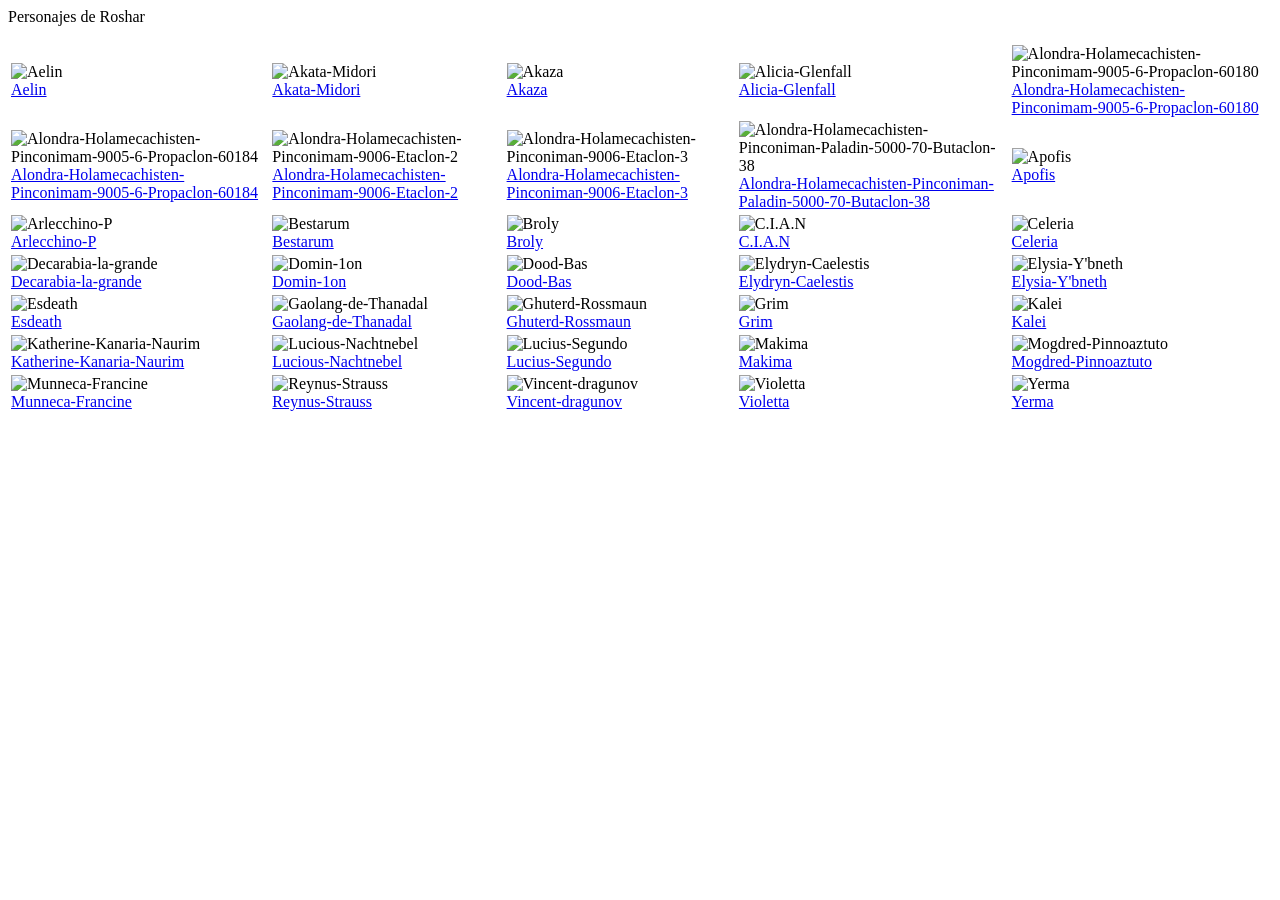
==== index.html @ d84589d8 "Add files via upload" ====
<html>
  
  <head>
    
    <link rel="stylesheet" href="index.css">
    
  </head>
  
  <body>
    
    <título> Personajes de Roshar </título>
    <p></p>
    <table id="tabla"></table>
    <script src="index.js"></script>
    
  </body>
  
</html>
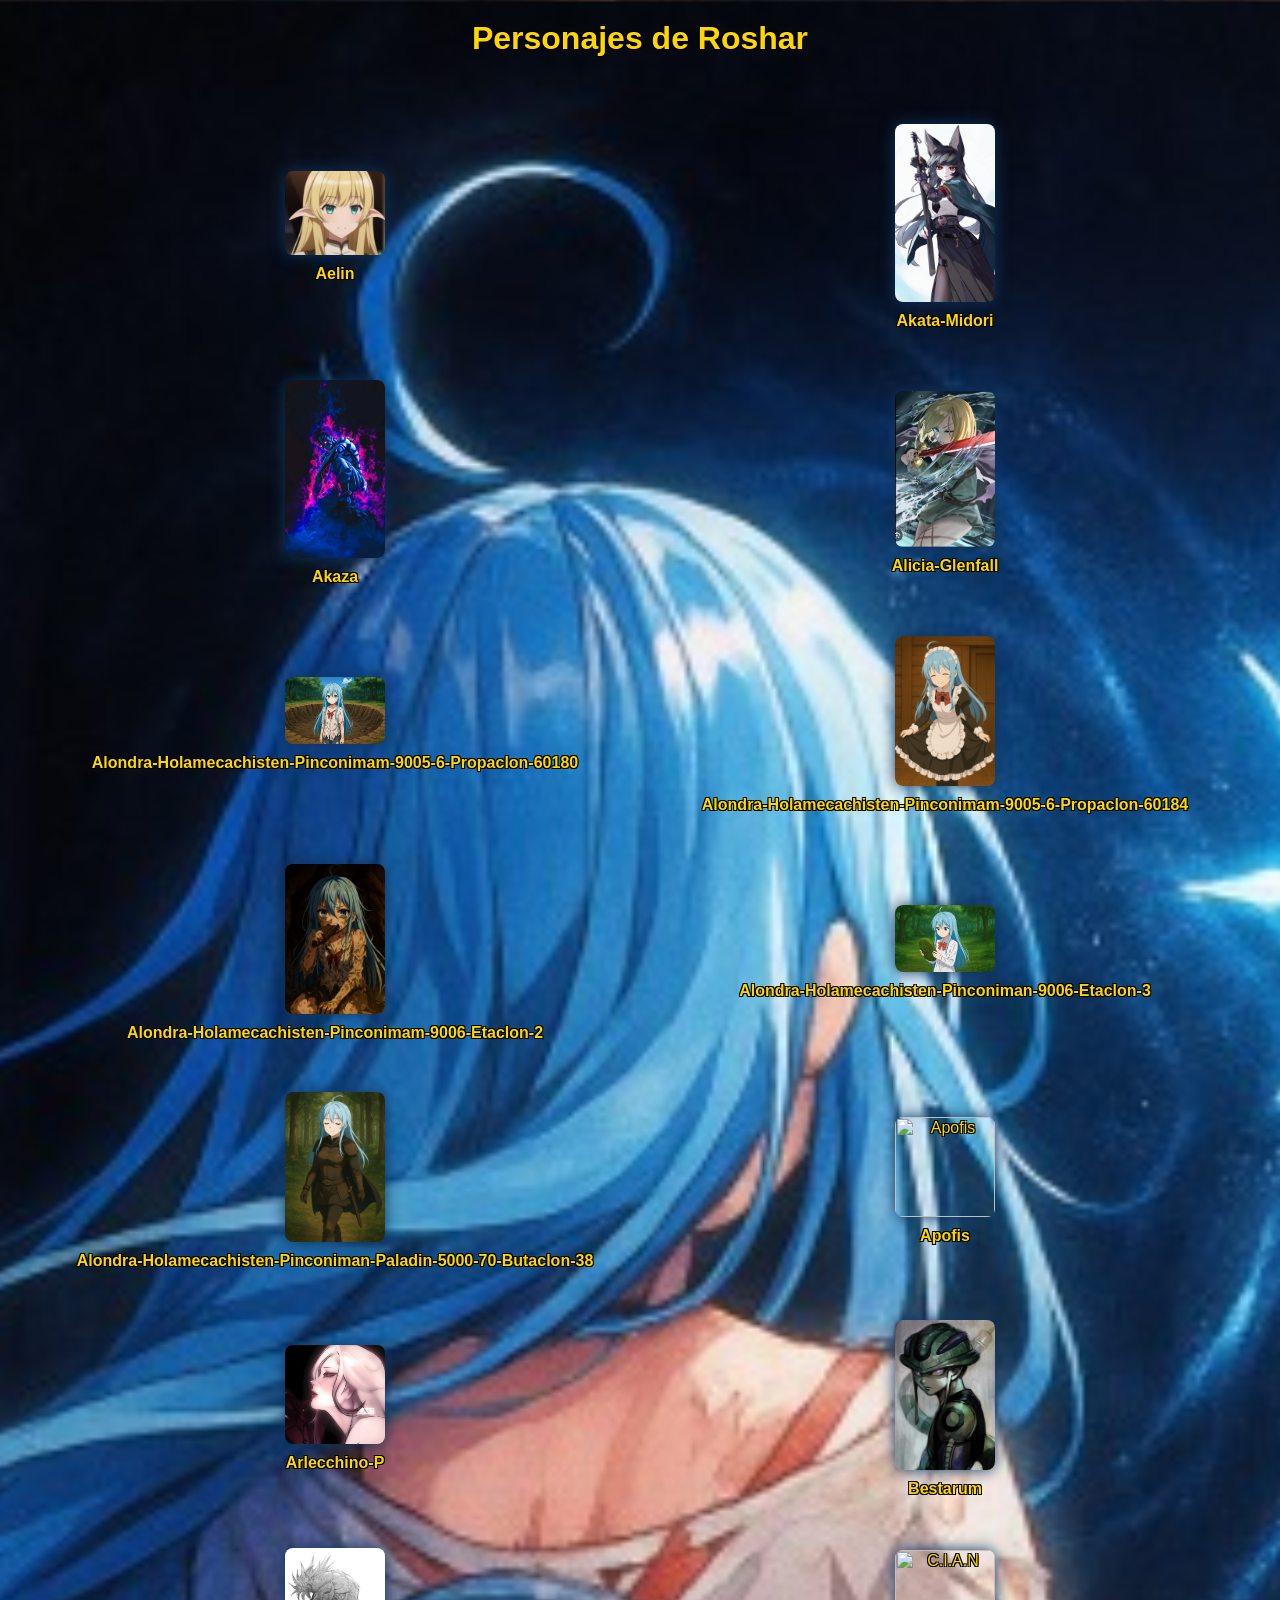
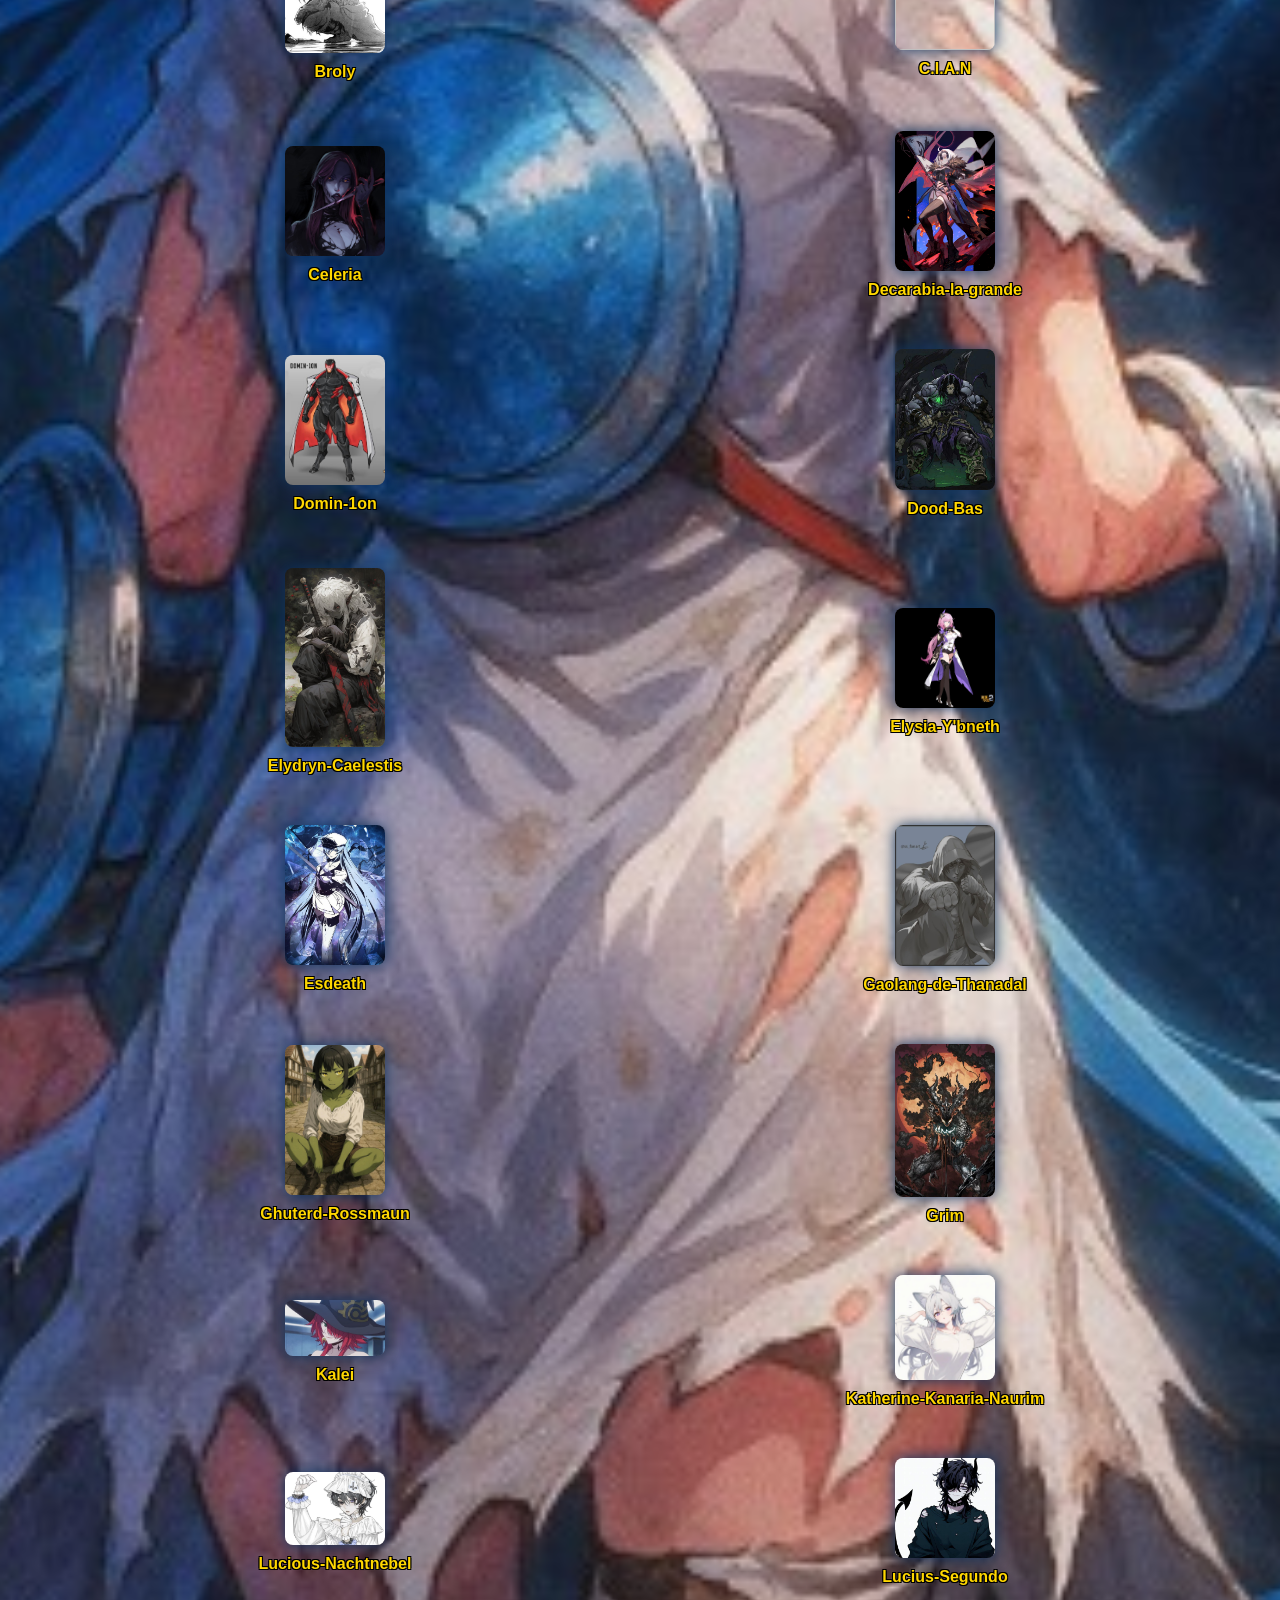
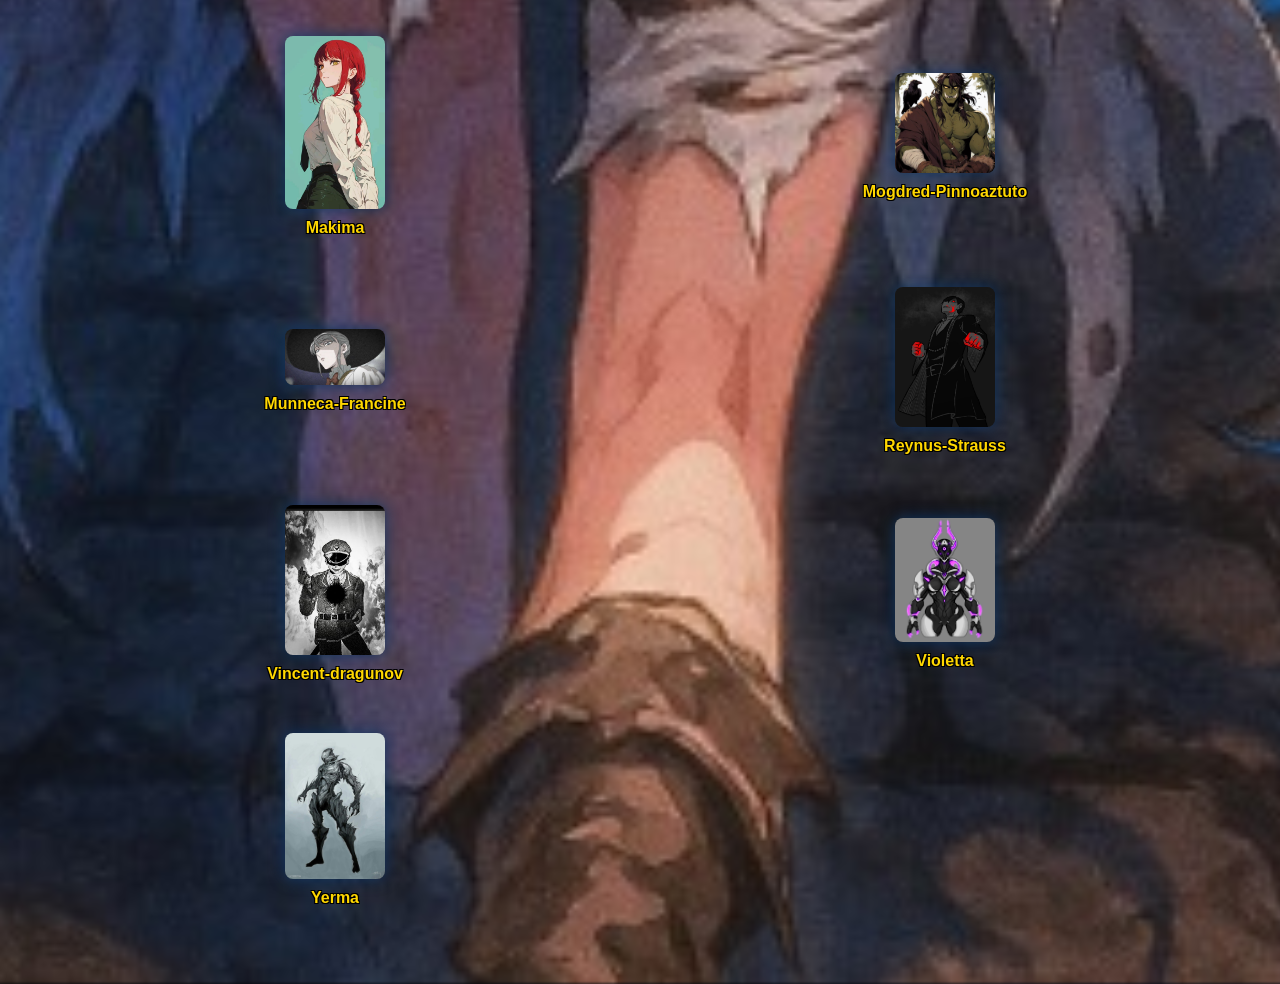
==== commit d563f3c4: "Update index.html" ====
--- a/index.html
+++ b/index.html
@@ -8,11 +8,11 @@
   
   <body>
     
-    <título> Personajes de Roshar </título>
+    <h1> Personajes de Roshar </título>
     <p></p>
     <table id="tabla"></table>
     <script src="index.js"></script>
     
   </body>
   
-</html>+</html>
--- a/index.css
+++ b/index.css
@@ -0,0 +1,73 @@
+body {
+  font-family: 'Segoe UI', sans-serif;
+  color: #FFD700;
+  text-align: center;
+  margin: 0;
+  padding: 20px;
+  background-image: url("./fondo.jpg");
+  background-size: cover;
+  background-position: center center;
+  text-shadow: 
+    -1px -1px 0 black,
+     1px -1px 0 black,
+    -1px  1px 0 black,
+     1px  1px 0 black;
+}
+
+#fichas-container {
+  position: absolute;      /* se coloca sobre el fondo */
+  top: 150px;              /* ajusta según el título */
+  left: 0;
+  right: 0;
+  bottom: 0;
+  margin: auto;
+  width: 90%;              /* ancho del área de fichas */
+  height: 70%;             /* alto del área de fichas */
+  overflow-y: auto;        /* scroll vertical independiente */
+  overflow-x: hidden;      /* evita scroll horizontal */
+  background: transparent; /* invisible, no tapa el fondo */
+}
+
+.titulo {
+  font-size: 7.5em;
+  color: #FFD700;
+  text-shadow: 2px 2px 8px #000;
+  margin-bottom: 20px;
+}
+
+table {
+  margin: auto;
+  border-collapse: separate;
+  border-spacing: 20px;
+  width: 100%;
+}
+
+td {
+  padding: 15px;
+  border: none;
+  width: 150px;
+  border-radius: 10px;
+  text-align: center;
+  vertical-align: middle;
+}
+
+td img {
+  display: inline-block;
+  margin: 0 auto 10px;
+  border-radius: 8px;
+  box-shadow: 0 0 15px #0f3460;
+  width: 100px;
+  height: auto;
+}
+
+td p a {
+  text-decoration: none;
+  color: #FFD700;
+  font-weight: bold;
+  transition: color 0.3s;
+  text-shadow: 
+    -1px -1px 0 black,
+     1px -1px 0 black,
+    -1px  1px 0 black,
+     1px  1px 0 black;
+}
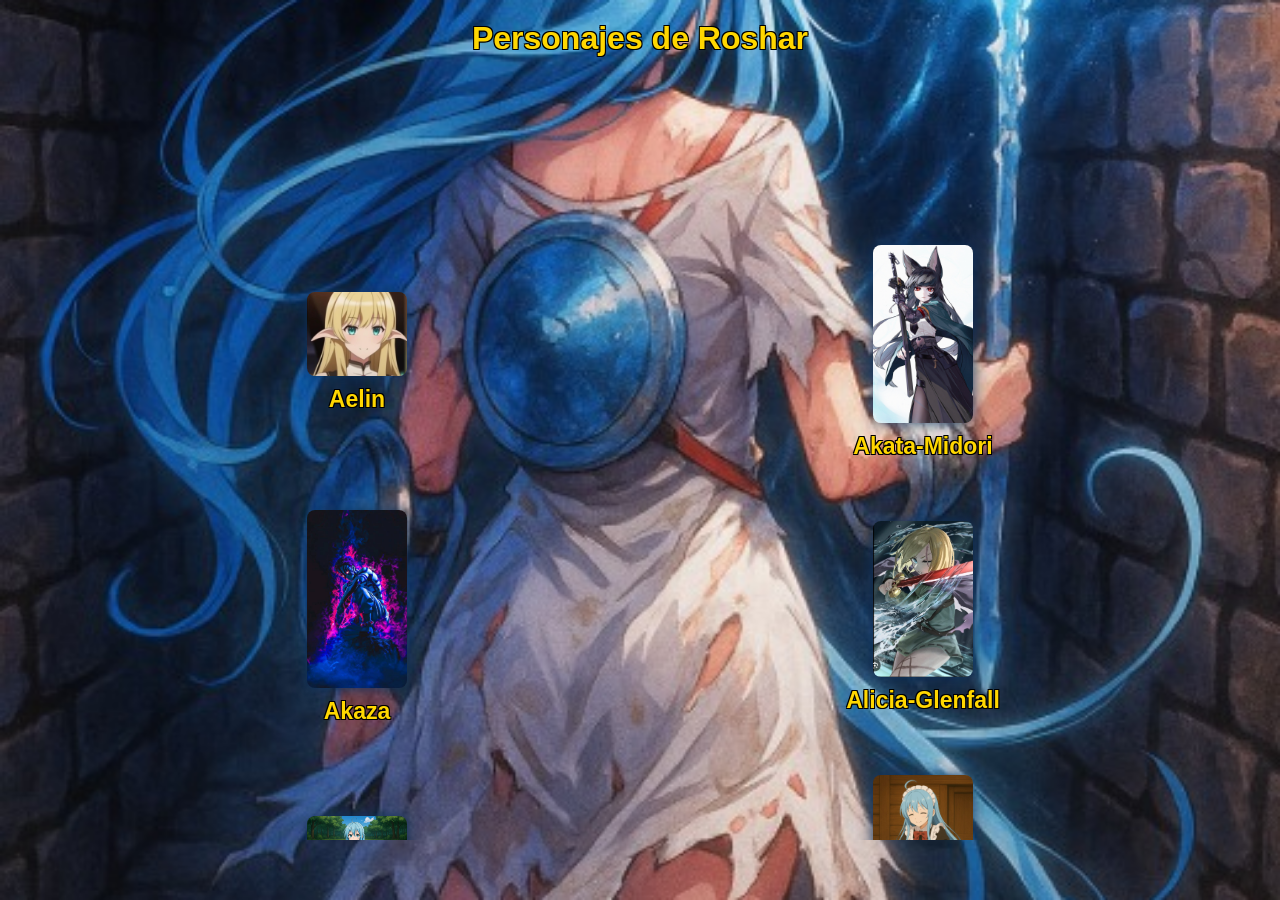
==== commit b4aa14e4: "Update index.html" ====
--- a/index.html
+++ b/index.html
@@ -10,9 +10,10 @@
     
     <h1> Personajes de Roshar </título>
     <p></p>
-    <table id="tabla"></table>
-    <script src="index.js"></script>
-    
+    <div id="fichas-container">
+        <table id="tabla"></table>
+        <script src="index.js"></script>
+    </div>
   </body>
   
 </html>
--- a/index.css
+++ b/index.css
@@ -60,7 +60,13 @@
   height: auto;
 }
 
+td p {
+  font-size: 1.2em;        /* aumenta el tamaño relativo */
+  margin: 5px 0 0;         /* espacio arriba */
+}
+
 td p a {
+  font-size: 1.2em;        /* asegura que el enlace también sea grande */
   text-decoration: none;
   color: #FFD700;
   font-weight: bold;
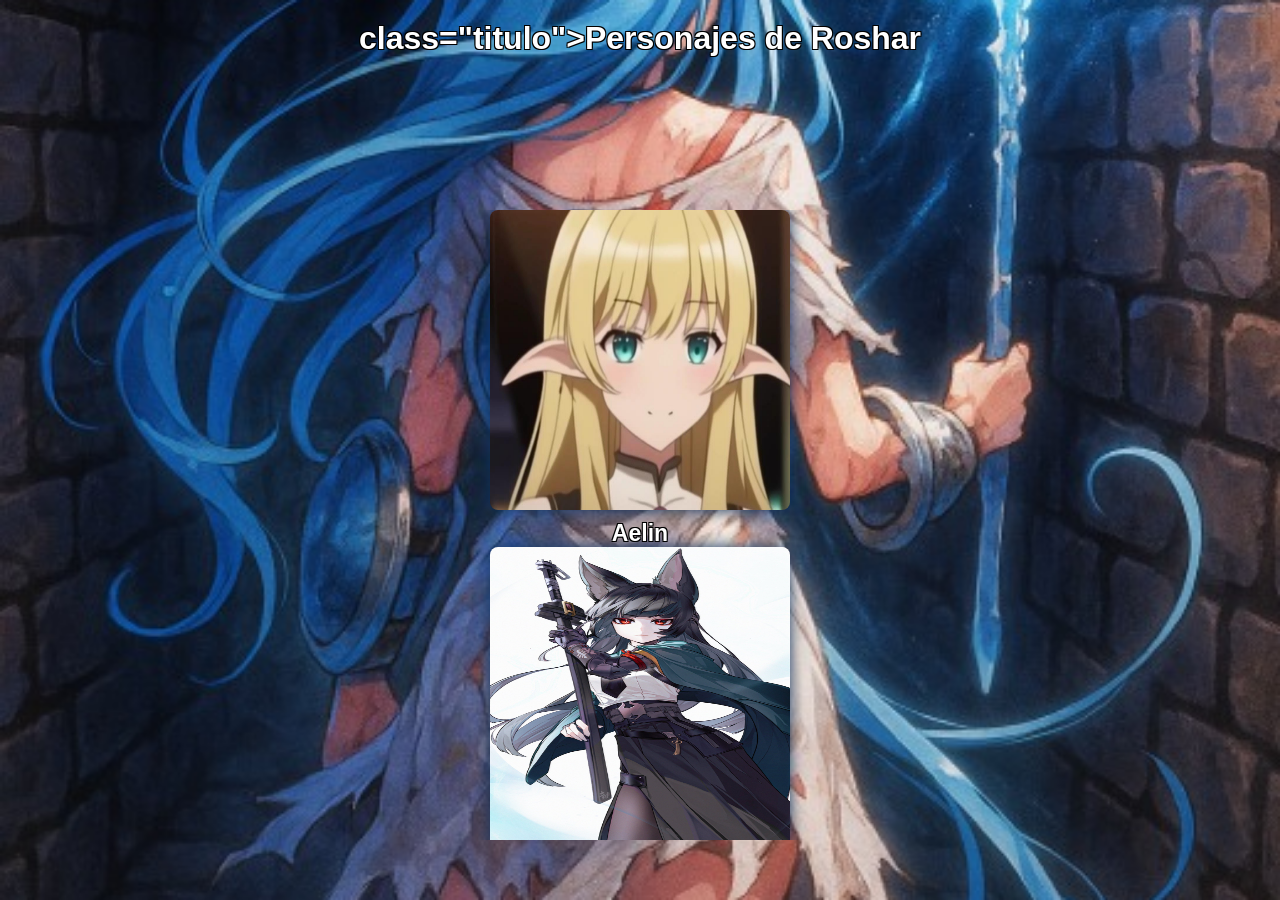
==== commit 78107b15: "Update index.html" ====
--- a/index.html
+++ b/index.html
@@ -8,7 +8,7 @@
   
   <body>
     
-    <h1> Personajes de Roshar </título>
+    <h1> class="titulo">Personajes de Roshar</h1>
     <p></p>
     <div id="fichas-container">
         <table id="tabla"></table>
--- a/index.css
+++ b/index.css
@@ -1,12 +1,13 @@
 body {
   font-family: 'Segoe UI', sans-serif;
-  color: #FFD700;
-  text-align: center;
+  color: #ffffff;
   margin: 0;
   padding: 20px;
   background-image: url("./fondo.jpg");
   background-size: cover;
   background-position: center center;
+  background-attachment: fixed;
+  text-align: center;
   text-shadow: 
     -1px -1px 0 black,
      1px -1px 0 black,
@@ -29,9 +30,9 @@
 }
 
 .titulo {
-  font-size: 7.5em;
+  font-size: 6.5em;
   color: #FFD700;
-  text-shadow: 2px 2px 8px #000;
+  text-shadow: 1px 1px 8px #000;
   margin-bottom: 20px;
 }
 
@@ -51,24 +52,24 @@
   vertical-align: middle;
 }
 
-td img {
-  display: inline-block;
+.ficha img {
+  display: block;
   margin: 0 auto 10px;
   border-radius: 8px;
   box-shadow: 0 0 15px #0f3460;
-  width: 100px;
-  height: auto;
+  width: 300px;   /* ajusta el tamaño */
+  height: 300px;
 }
 
-td p {
+.ficha p {
   font-size: 1.2em;        /* aumenta el tamaño relativo */
   margin: 5px 0 0;         /* espacio arriba */
 }
 
-td p a {
+.ficha p a {
   font-size: 1.2em;        /* asegura que el enlace también sea grande */
   text-decoration: none;
-  color: #FFD700;
+  color: #ffffff;
   font-weight: bold;
   transition: color 0.3s;
   text-shadow: 
@@ -77,3 +78,48 @@
     -1px  1px 0 black,
      1px  1px 0 black;
 }
+
+#ficha-container {
+  position: absolute;
+  top: 150px;       /* debajo del título */
+  left: 0;
+  right: 0;
+  bottom: 0;
+  margin: auto;
+  width: 80%;       /* ancho del área */
+  height: 70%;      /* alto del área */
+  overflow-y: auto; /* scroll independiente */
+  background: transparent;
+  text-align: center;
+}
+
+#ficha-container pre {
+  font-size: 1.9em;   /* tamaño legible del texto */
+  color: #ffffff;
+  text-shadow: 
+    -1px -1px 0 black,
+     2px -1px 0 black,
+    -1px  2px 0 black,
+     2px  2px 0 black;
+  white-space: pre-wrap;
+  word-wrap: break-word;
+  overflow-wrap: break-word;
+}
+
+#ficha-container img {
+  max-width: 300px;   /* controla tamaño de imagen */
+  height: auto;
+  border-radius: 10px;
+  box-shadow: 0 0 15px #0f3460;
+  margin-bottom: 20px;
+}
+
+#ficha-container p {
+  font-size: 2.5em;
+  color: #ffffff;
+  text-shadow: 
+    -1px -1px 0 black,
+     2px -1px 0 black,
+    -1px  2px 0 black,
+     2px  2px 0 black;
+}
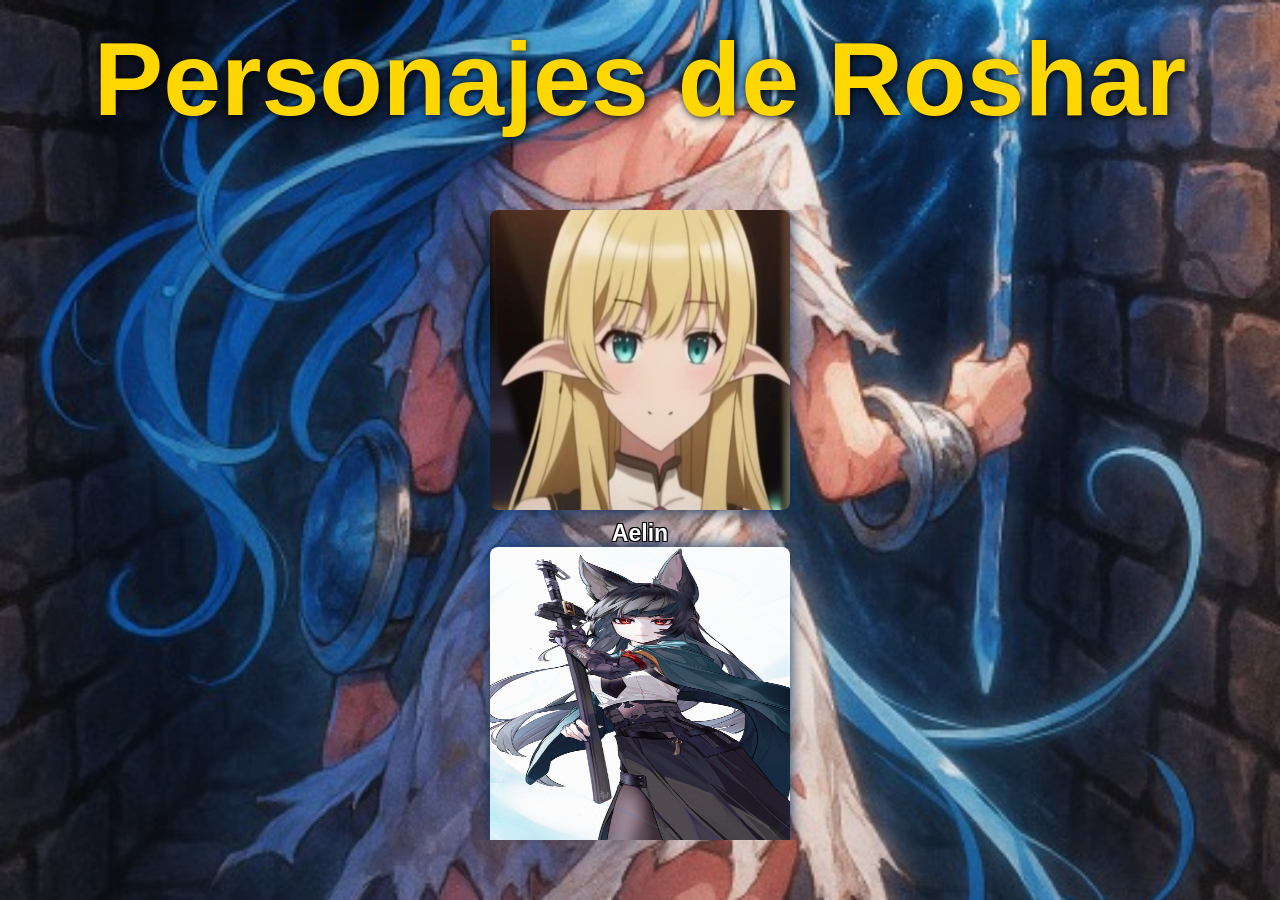
==== commit 09ff1287: "Update index.html" ====
--- a/index.html
+++ b/index.html
@@ -8,7 +8,7 @@
   
   <body>
     
-    <h1> class="titulo">Personajes de Roshar</h1>
+    <h1 class="titulo">Personajes de Roshar</h1>
     <p></p>
     <div id="fichas-container">
         <table id="tabla"></table>
